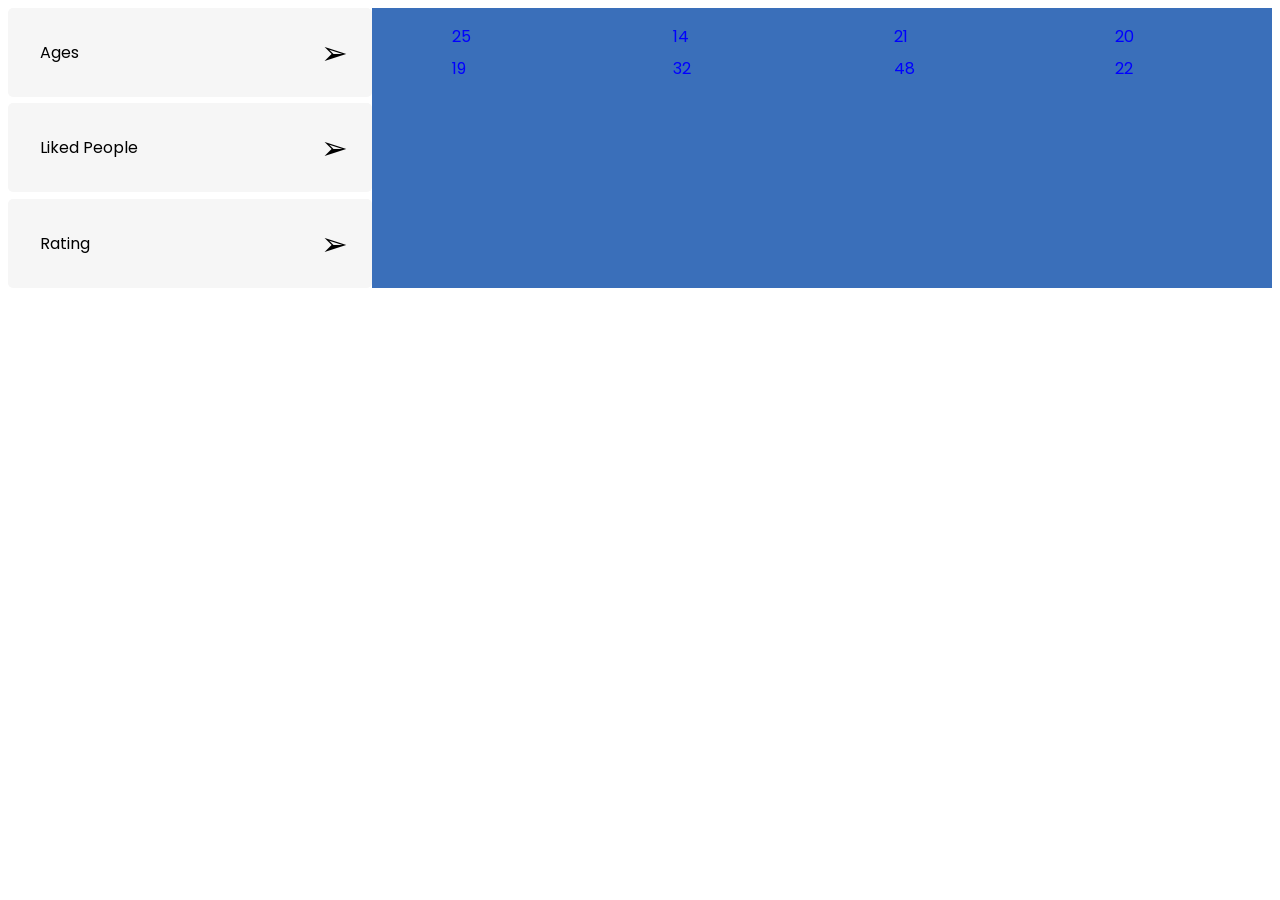
==== filters.html @ da3b64e2 "filters" ====
<!doctype html>
<html lang="en">
  <head>
    <meta charset="UTF-8" />
    <meta name="viewport" content="width=device-width, initial-scale=1.0" />
    <title>Filters</title>

    <link rel="stylesheet" href="filters.css" />

    <link rel="preconnect" href="https://fonts.googleapis.com">
    <link rel="preconnect" href="https://fonts.gstatic.com" crossorigin>
    <link href="https://fonts.googleapis.com/css2?family=Poppins:ital,wght@0,100;0,200;0,300;0,400;0,500;0,600;0,700;0,800;0,900;1,100;1,200;1,300;1,400;1,500;1,600;1,700;1,800;1,900&display=swap" rel="stylesheet">
 
  </head>
  <body>
    <!-- top sorting and item count -->
    <!-- <div></div> -->

    <!-- left filtering blocks -->
    <div id="filter-block">
      <details>
        <summary>Ages</summary>
        <div>
          <label for="age1"
            >young
            <input type="checkbox" id="age1" />
          </label>

          <label for="age2"
            >normal
            <input type="checkbox" id="age2" />
          </label>

          <label for="age3"
            >old
            <input type="checkbox" id="age3" />
          </label>
        </div>
      </details>

      <details>
        <summary>Liked People</summary>
        <div>
          <label for="lp1">Show liked people
          <input type="checkbox" id="lp1" />
        </label>
        </div>
      </details>

      <details>
        <summary>Rating</summary>
        <div>
          <label for="r1"
            >1 star
            <input type="checkbox" id="r1" />
          </label>
          <label for="r2"
            >2 stars
            <input type="checkbox" id="r2" />
          </label>
          <label for="r3"
            >3 stars
            <input type="checkbox" id="r3" />
          </label>
          <label for="r4"
            >4 stars
            <input type="checkbox" id="r4" />
          </label>
          <label for="r5"
            >5 stars
            <input type="checkbox" id="r5" />
          </label>
        </div>
      </details>
    </div>
    <!-- items -->
    <div>
      <ul>
        <li id="lock1"><p class="old">25</p></li>
        <li id="lock2"><p class="young">14</p></li>
        <li id="lock3"><p class="normal">21</p></li>
        <li id="lock4"><p class="normal">20</p></li>
        <li id="lock5"><p class="young">19</p></li>
        <li id="lock6"><p class="old">32</p></li>
        <li id="lock7"><p class="old">48</p></li>
        <li id="lock8"><p class="normal">22</p></li>
      </ul>
    </div>
  </body>
</html>
---- filters.css ----
:root{
    --filter-block-color: #F6F6F6;
    --content-block-color: #3a6fba;
}

body{
    background-color: white;
    display: flex;

    font-family: "Poppins", serif;
    font-weight: 400;
    font-style: normal;

}

body > div:nth-of-type(1){

}

body > div:nth-of-type(2){
    padding-left: 5em;
    width: 100%;

    background-color: var(--content-block-color);

    container-type: inline-size;
    container-name: content-block;
}


li{
    width: 1em;
    height: 2em;
}

ul{
    padding: 0;
    margin: 0;
    list-style: none;


    display: flex;
    flex-wrap: wrap;
    flex-direction: row;
    gap: 25%;
}


#filter-block{
    display: flex;
    flex-direction: column;
    gap: .4em;
}

details {
    width: 300px;
    height: auto;
    transition: height 0.7s ease; /* Smooth transition for height */
    padding: 2em;

    border-radius: 5px;

    display: flex;
    flex-direction: column;


    background-color: var(--filter-block-color);
}

details[open] {
    height: auto; /* Allows the height to adjust when expanded */
}

details[open] > div {
    display: flex;
    flex-direction: column;
    justify-content: flex-end;
    margin-top: 2em;
    gap: .3em;
}



details[open] label{
    display: flex;
    flex-direction: row-reverse;
    justify-content: flex-end;
    gap: 2em;

    
}

details[open] input{
    display: inline-block;
    align-self: self-start;

    /* all: unset; */

    background-color: white;
    border-radius: 0;
    border: none;
    width: 1em;
    height: 1em;
    pointer-events: visible;

}

details[open] input:checked{
    color: black;
    background-color: white;
}

details summary {
    list-style: none; /* Remove default arrow */
    display: flex;
    justify-content: space-between;
    cursor: pointer;
}

details summary::after {
    content: "➢"; /* Custom arrow */
    scale: 2;
    transition: transform 0.3s;
}

details[open] summary::after {
    transform: rotate(90deg);
    /* transform: scale(2); */
}


/* #region Filtering */
/* ages */
:has(#age1:checked) li:has(.normal), :has(#age1:checked) li:has(.old) {
    color: blue;
    display: none;
}

:has(#age2:checked) li:has(.young), :has(#age2:checked) li:has(.old) {
    color: blue;
    display: none;
}

:has(#age3:checked) li:has(.young),:has(#age3:checked) li:has(.normal)  {
    color: blue;
    display: none;
}

/* liked */
:has(#lp1:checked) li:has(.unliked) {
    color: blue;
    display: none;
}

/* rating */
:has(#r1:checked) li:has(:is(.rating-2, .rating-3, .rating-4, .rating-5)) {
    color: blue;
    display: none;
}

:has(#r2:checked) li:has(:is(.rating-1, .rating-3, .rating-4, .rating-5)) {
    color: blue;
    display: none;
}

:has(#r3:checked) li:has(:is(.rating-2, .rating-1, .rating-4, .rating-5)) {
    color: blue;
    display: none;
}

:has(#r4:checked) li:has(:is(.rating-2, .rating-3, .rating-1, .rating-5)) {
    color: blue;
    display: none;
}

:has(#r5:checked) li:has(:is(.rating-2, .rating-3, .rating-4, .rating-1)) {
    color: blue;
    display: none;
}
/* #endregion */


/* #region Content query */
@container content-block (min-width: 200px) {
    p {
     color: red;
    }
  }

  @container content-block (min-width: 480px) {
     p {
     color: yellow;
    }
  }

  @container content-block (min-width: 640px) {
    p {
     color: blue;
    }
  }
/* #endregion */
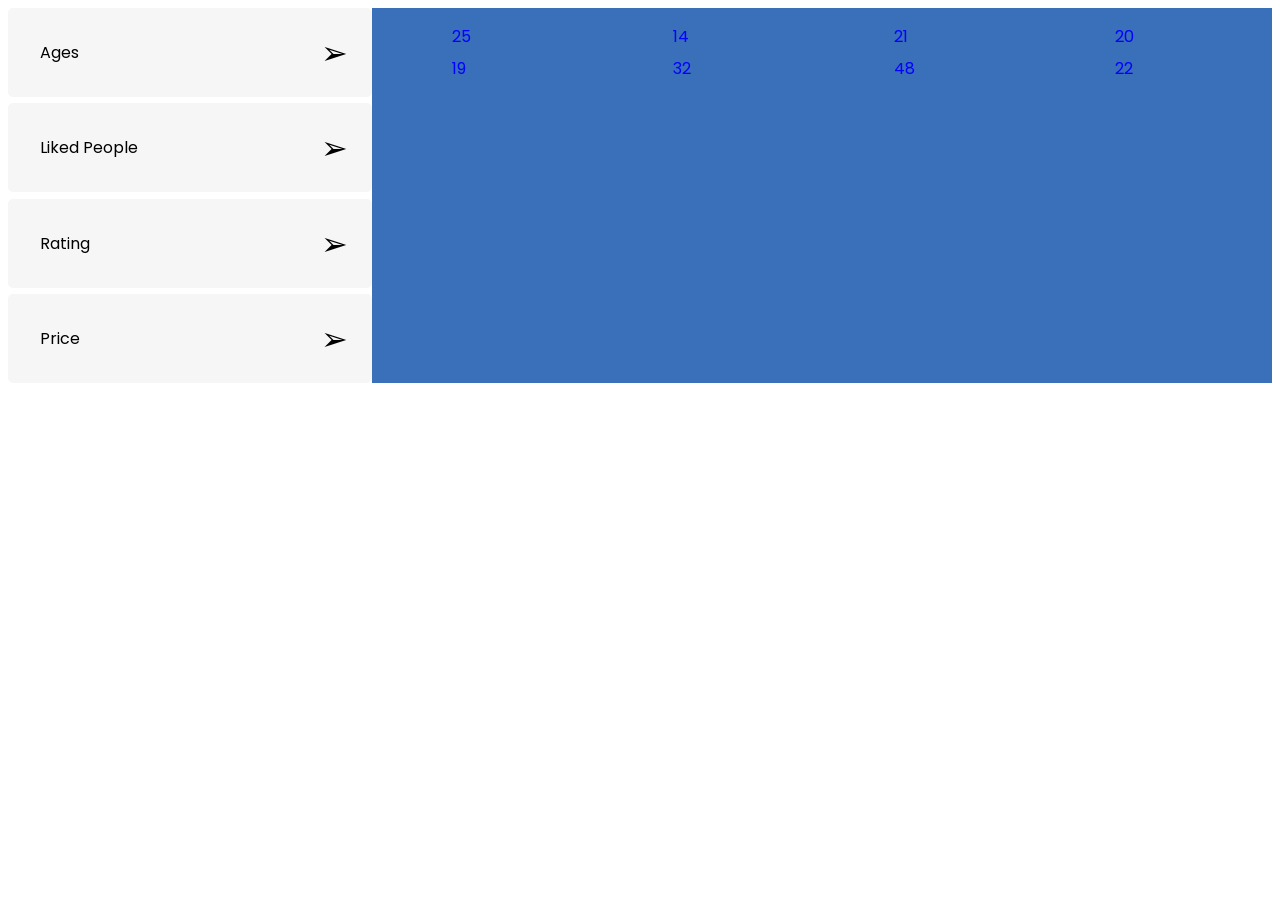
==== commit e69cc73a: "first combine" ====
--- a/filters.html
+++ b/filters.html
@@ -72,6 +72,21 @@
           </label>
         </div>
       </details>
+
+      <details>
+        <summary>Price</summary>
+        <div>
+          <label for="price1"
+            >Cheap
+            <input type="checkbox" id="price1" />
+          </label>
+
+          <label for="price2"
+            >Expensive
+            <input type="checkbox" id="price2" />
+          </label>
+        </div>
+      </details>
     </div>
     <!-- items -->
     <div>
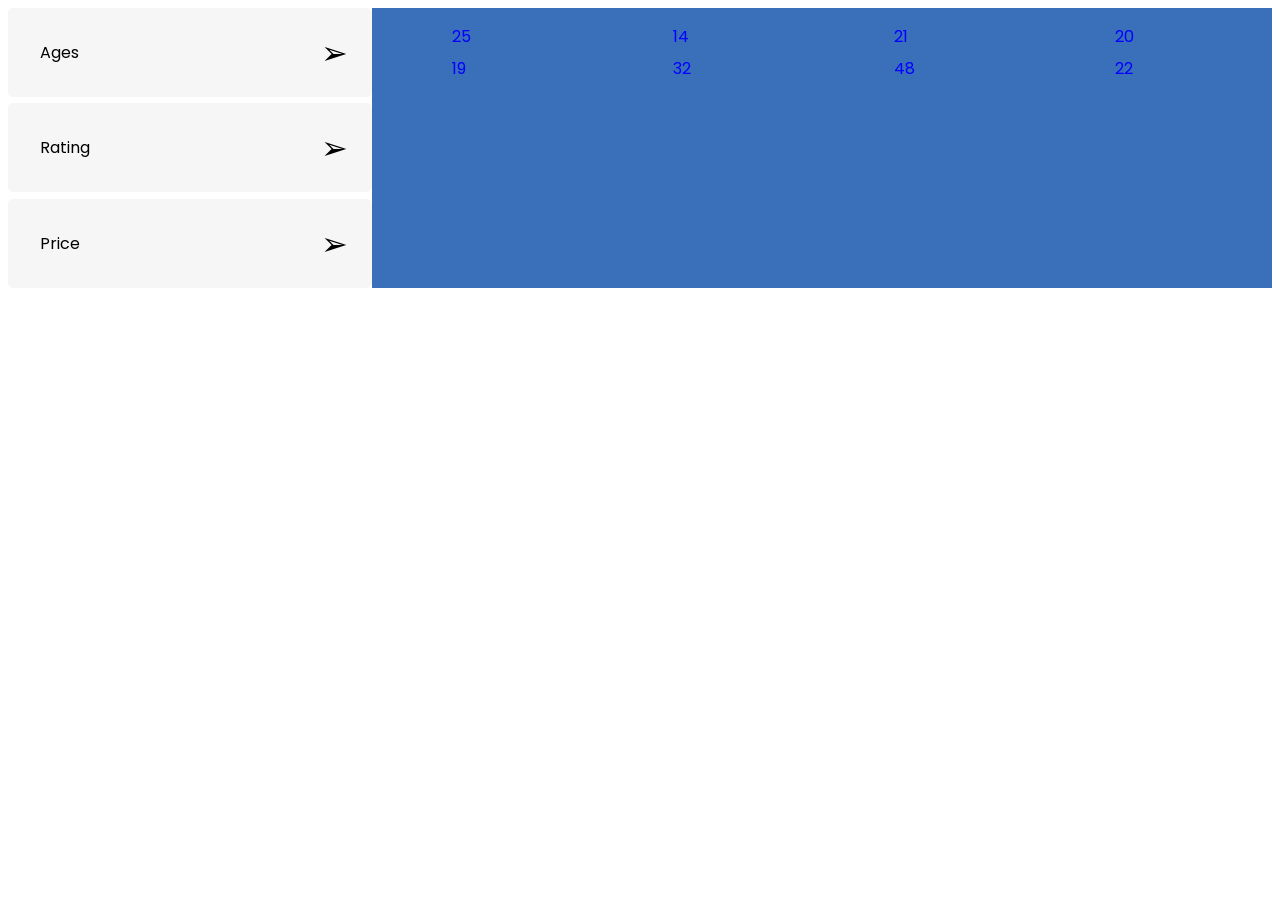
==== commit f4c64cc8: "filter fixes and card width" ====
--- a/filters.html
+++ b/filters.html
@@ -22,28 +22,19 @@
         <summary>Ages</summary>
         <div>
           <label for="age1"
-            >young
+            >Young
             <input type="checkbox" id="age1" />
           </label>
 
           <label for="age2"
-            >normal
+            >Normal
             <input type="checkbox" id="age2" />
           </label>
 
           <label for="age3"
-            >old
+            >Old
             <input type="checkbox" id="age3" />
           </label>
-        </div>
-      </details>
-
-      <details>
-        <summary>Liked People</summary>
-        <div>
-          <label for="lp1">Show liked people
-          <input type="checkbox" id="lp1" />
-        </label>
         </div>
       </details>
 
